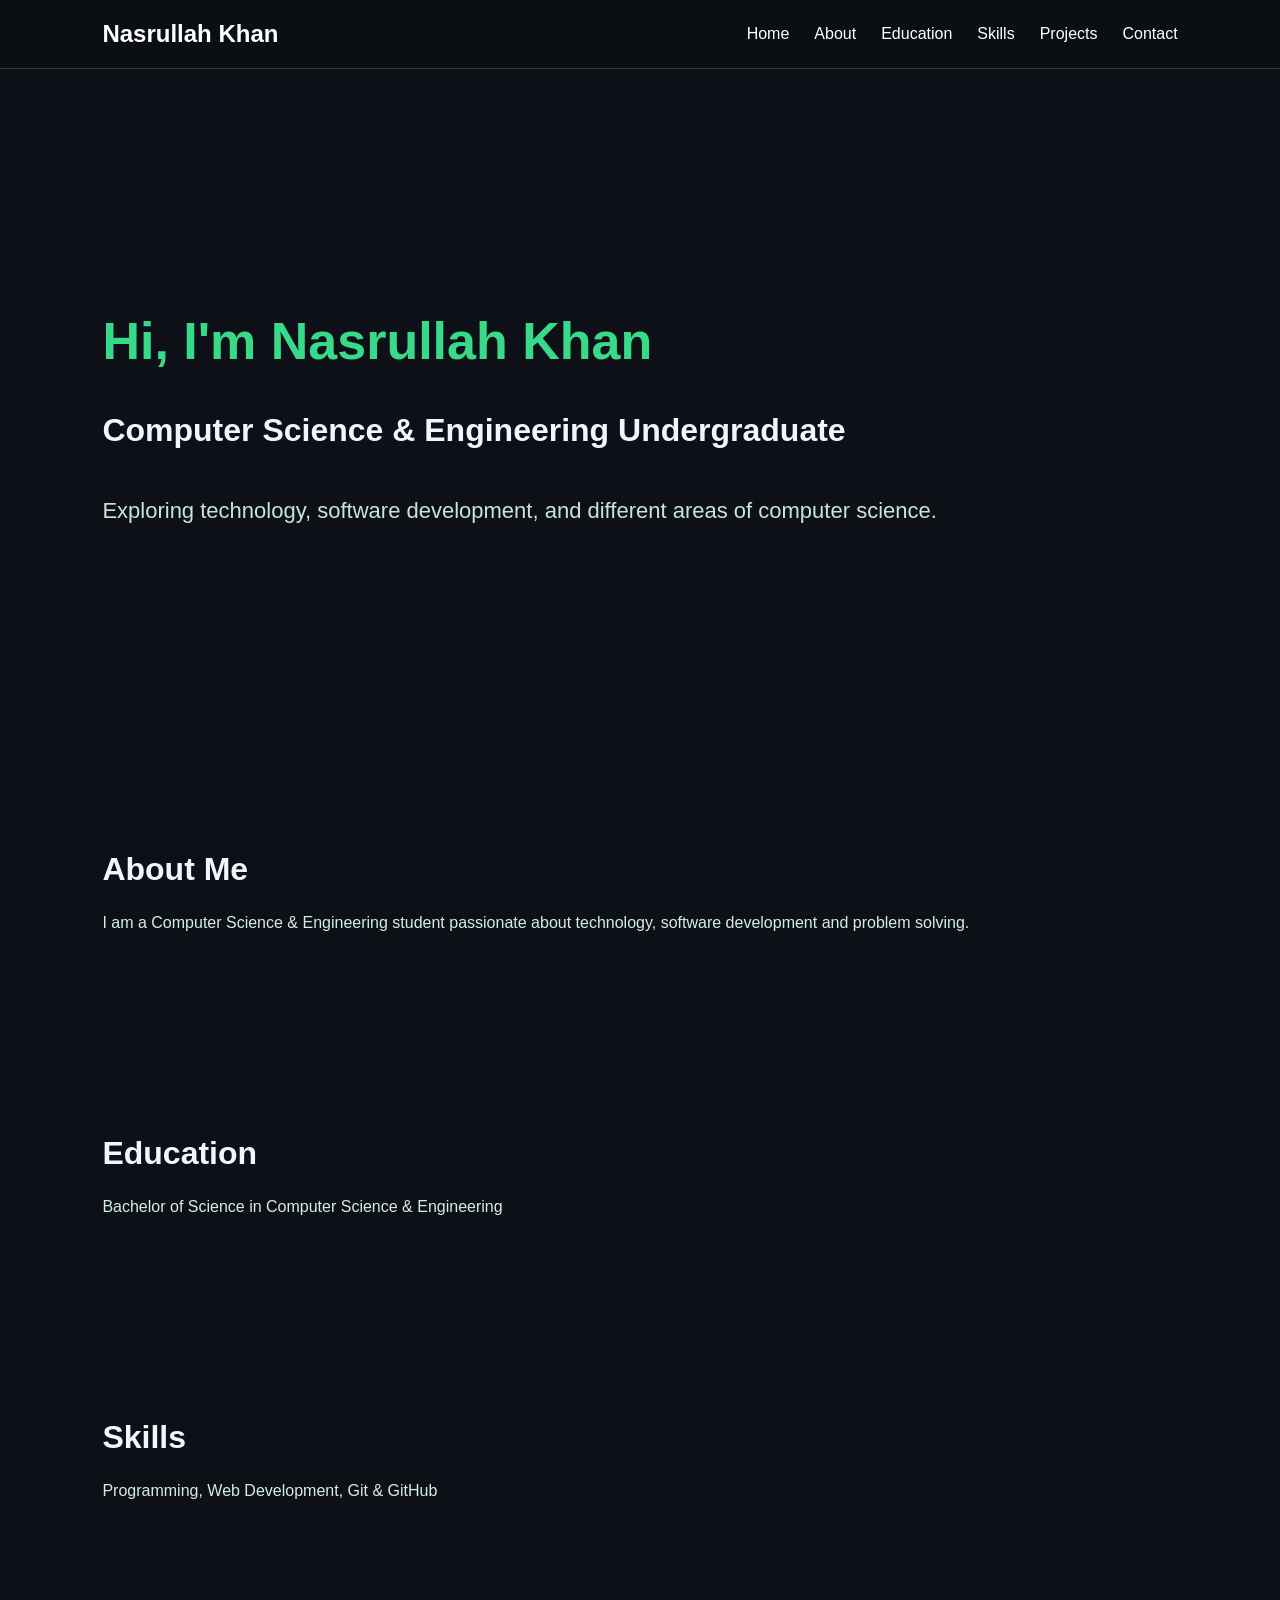
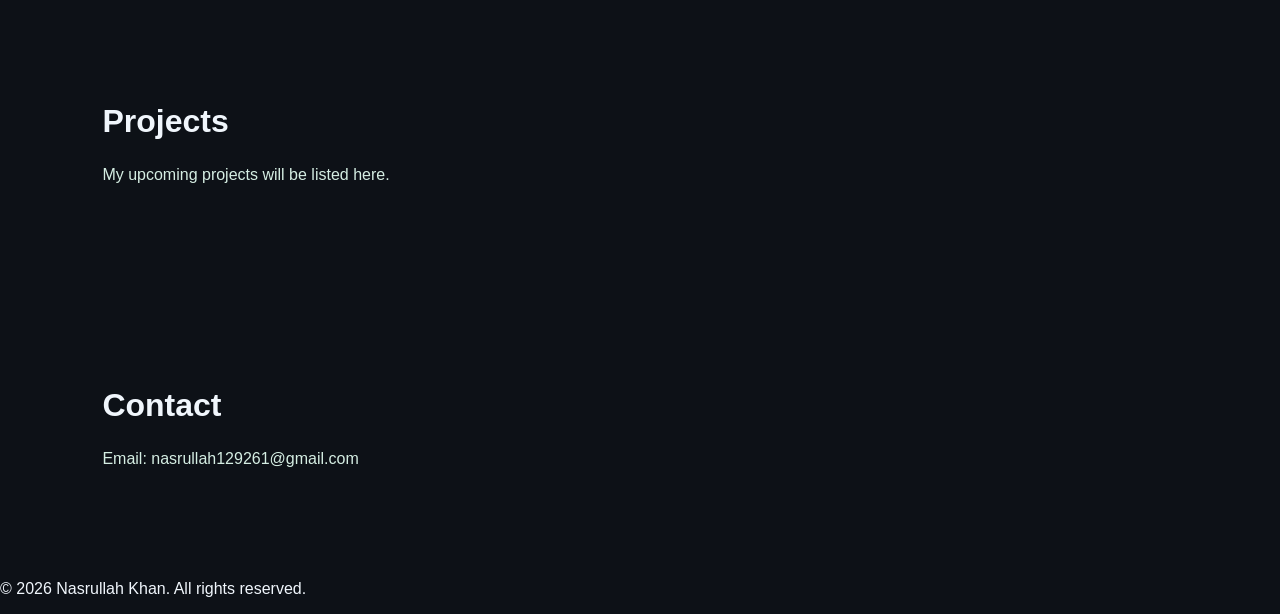
==== index.html @ 55fb1dec "Update hero section content" ====
<!DOCTYPE html>
<html lang="en">

<head>
    <meta charset="UTF-8">
    <meta name="viewport" content="width=device-width, initial-scale=1.0">
    <title>Nasrullah Khan | Portfolio</title>
    <link rel="stylesheet" href="style.css">
</head>
<body>

    <!-- Navigation Bar -->
    <header>
        <nav>
            <h2>Nasrullah Khan</h2>

            <ul>
                <li><a href="#home">Home</a></li>
                <li><a href="#about">About</a></li>
                <li><a href="#education">Education</a></li>
                <li><a href="#skills">Skills</a></li>
                <li><a href="#projects">Projects</a></li>
                <li><a href="#contact">Contact</a></li>
            </ul>
        </nav>
    </header>


   <!-- Home Section -->
<section id="home">

    <h1>Hi, I'm Nasrullah Khan</h1>

    <h2>Computer Science & Engineering Undergraduate</h2>

    <p>
        Exploring technology, software development,
        and different areas of computer science.
    </p>

</section>


    <!-- About Section -->
    <section id="about">

        <h2>About Me</h2>

        <p>
            I am a Computer Science & Engineering student passionate
            about technology, software development and problem solving.
        </p>

    </section>


    <!-- Education Section -->
    <section id="education">

        <h2>Education</h2>

        <p>
            Bachelor of Science in Computer Science & Engineering
        </p>

    </section>


    <!-- Skills Section -->
    <section id="skills">

        <h2>Skills</h2>

        <p>Programming, Web Development, Git & GitHub</p>

    </section>


    <!-- Projects Section -->
    <section id="projects">

        <h2>Projects</h2>

        <p>My upcoming projects will be listed here.</p>

    </section>


    <!-- Contact Section -->
    <section id="contact">

        <h2>Contact</h2>

        <p>Email: nasrullah129261@gmail.com</p>

    </section>


    <!-- Footer -->
    <footer>
        <p>© 2026 Nasrullah Khan. All rights reserved.</p>
    </footer>

</body>

</html>
---- style.css ----
/* General Styling */

* {
    box-sizing: border-box;
}

html {
    scroll-behavior: smooth;
}

body {
    margin: 0;
    font-family: Arial, sans-serif;
    background-color: #0d1117;
    color: #f0f6fc;
}

/* Navigation Bar */

header {
    background-color: #0b0f14;
    color: white;
    padding: 20px 8%;
    border-bottom: 1px solid #1f3d32;
}

nav {
    display: flex;
    justify-content: space-between;
    align-items: center;
}

nav h2 {
    margin: 0;
    font-size: 24px;
}

nav ul {
    display: flex;
    gap: 25px;
    list-style: none;
    margin: 0;
    padding: 0;
}

nav a {
    color: white;
    text-decoration: none;
    font-size: 16px;
}

nav a:hover {
    color: #00adb5;
}


/* Home Section */

#home {
    min-height: 75vh;
    display: flex;
    flex-direction: column;
    justify-content: center;
    padding: 60px 8%;
}

#home h1 {
    font-size: 52px;
    margin-bottom: 15px;
}

#home p {
    font-size: 22px;
    color: #555555;
}


/* Other Sections */

section {
    padding: 80px 8%;
}

section h2 {
    font-size: 32px;
}
#home p {
    font-size: 22px;
    color: #c8e6d8;
}

section p {
    color: #d5eee3;
}
/* Green Accent */

nav a:hover {
    color: #39d98a;
}

#home h1 {
    color: #39d98a;
}
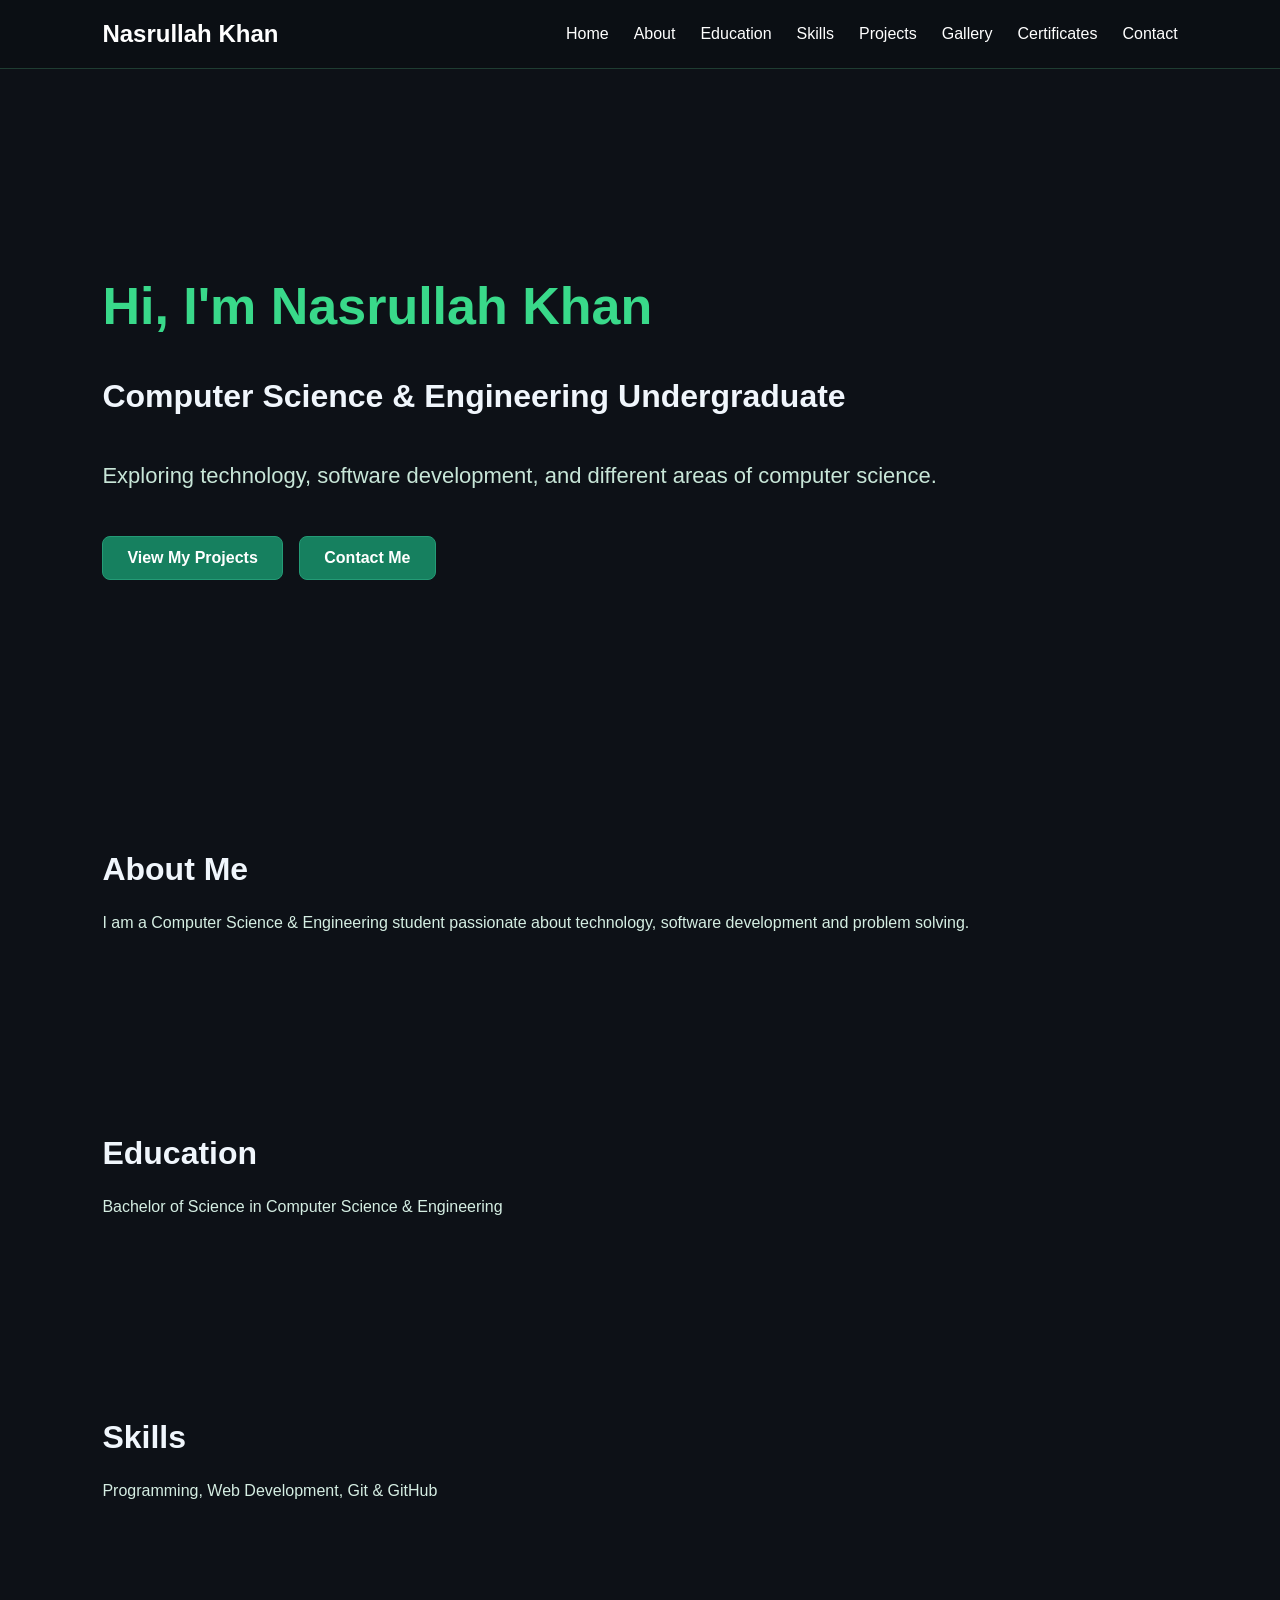
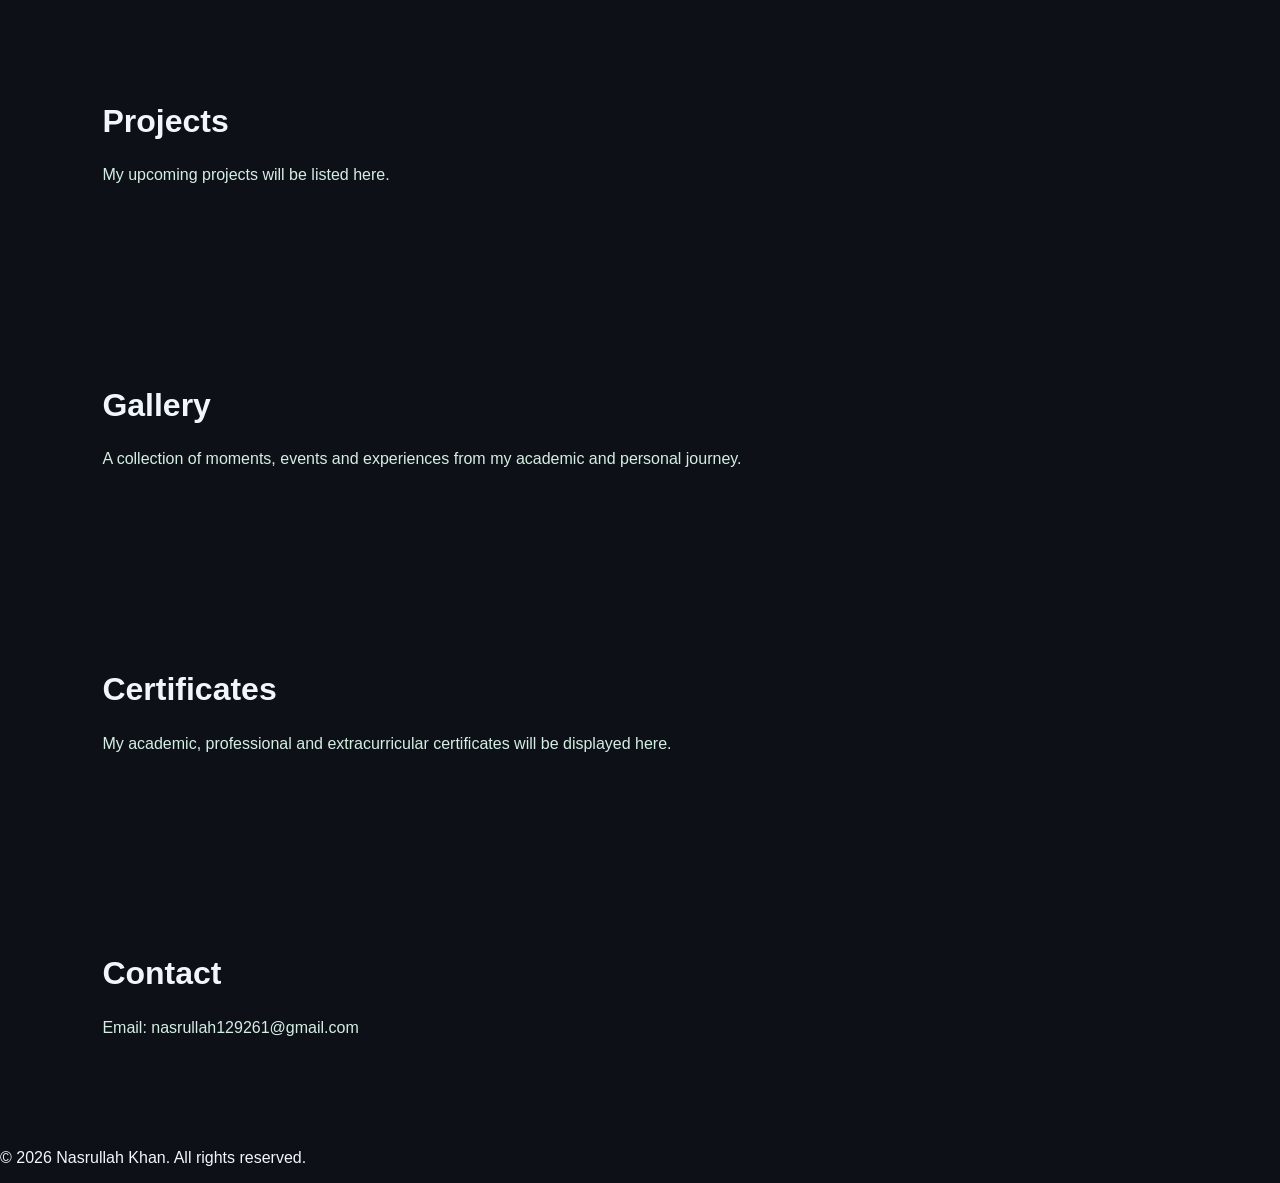
==== commit 93945e6a: "Add gallery and certificates sections" ====
--- a/index.html
+++ b/index.html
@@ -20,6 +20,8 @@
                 <li><a href="#education">Education</a></li>
                 <li><a href="#skills">Skills</a></li>
                 <li><a href="#projects">Projects</a></li>
+                <li><a href="#gallery">Gallery</a></li>
+                <li><a href="#certificates">Certificates</a></li>
                 <li><a href="#contact">Contact</a></li>
             </ul>
         </nav>
@@ -37,6 +39,11 @@
         Exploring technology, software development,
         and different areas of computer science.
     </p>
+
+<div class="hero-buttons">
+    <a href="#projects">View My Projects</a>
+    <a href="#contact">Contact Me</a>
+</div>
 
 </section>
 
@@ -84,7 +91,32 @@
         <p>My upcoming projects will be listed here.</p>
 
     </section>
+    
+    
+    <!-- Gallery Section -->
+    <section id="gallery">
 
+    <h2>Gallery</h2>
+
+    <p>
+        A collection of moments, events and experiences
+        from my academic and personal journey.
+    </p>
+
+    </section>
+
+
+    <!-- Certificates Section -->
+    <section id="certificates">
+
+    <h2>Certificates</h2>
+
+    <p>
+        My academic, professional and extracurricular
+        certificates will be displayed here.
+    </p>
+
+    </section>
 
     <!-- Contact Section -->
     <section id="contact">
--- a/style.css
+++ b/style.css
@@ -100,4 +100,23 @@
 
 #home h1 {
     color: #39d98a;
+}
+.hero-buttons {
+    margin-top: 25px;
+}
+
+.hero-buttons a {
+    display: inline-block;
+    padding: 12px 24px;
+    margin-right: 12px;
+    border-radius: 8px;
+    text-decoration: none;
+    color: #ffffff;
+    background-color: #16805f;
+    font-weight: bold;
+    border: 1px solid #249b76;
+}
+
+.hero-buttons a:hover {
+    background-color: #1b936d;
 }
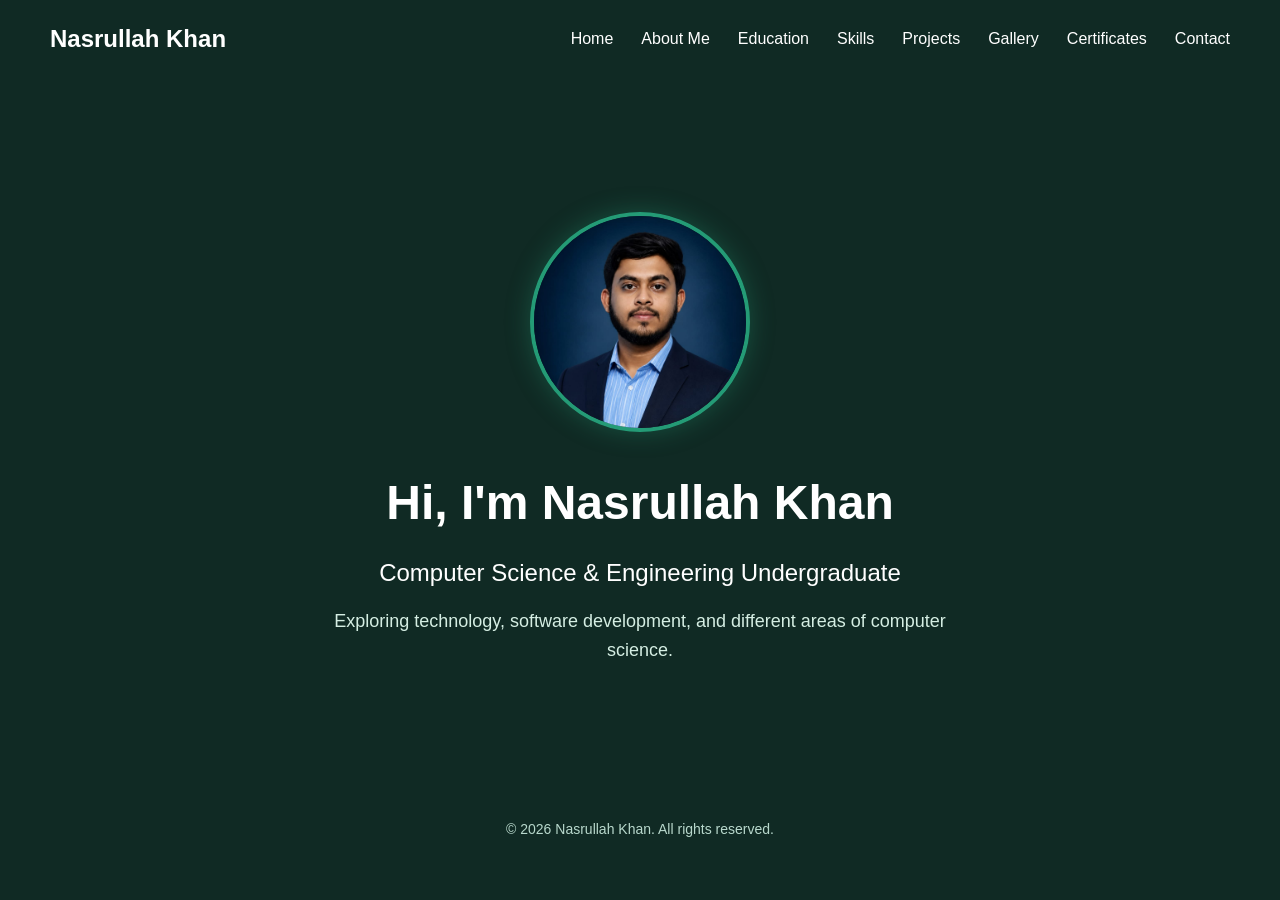
==== commit 8c98baca: "Update home page with profile photo and styling" ====
--- a/index.html
+++ b/index.html
@@ -4,133 +4,66 @@
 <head>
     <meta charset="UTF-8">
     <meta name="viewport" content="width=device-width, initial-scale=1.0">
+
     <title>Nasrullah Khan | Portfolio</title>
+
     <link rel="stylesheet" href="style.css">
 </head>
+
 <body>
 
     <!-- Navigation Bar -->
     <header>
         <nav>
+
             <h2>Nasrullah Khan</h2>
 
             <ul>
-                <li><a href="#home">Home</a></li>
-                <li><a href="#about">About</a></li>
-                <li><a href="#education">Education</a></li>
-                <li><a href="#skills">Skills</a></li>
-                <li><a href="#projects">Projects</a></li>
-                <li><a href="#gallery">Gallery</a></li>
-                <li><a href="#certificates">Certificates</a></li>
-                <li><a href="#contact">Contact</a></li>
+                <li><a href="index.html">Home</a></li>
+                <li><a href="about.html">About Me</a></li>
+                <li><a href="education.html">Education</a></li>
+                <li><a href="skills.html">Skills</a></li>
+                <li><a href="projects.html">Projects</a></li>
+                <li><a href="gallery.html">Gallery</a></li>
+                <li><a href="certificates.html">Certificates</a></li>
+                <li><a href="contact.html">Contact</a></li>
             </ul>
+
         </nav>
     </header>
 
 
-   <!-- Home Section -->
-<section id="home">
+    <!-- Home Section -->
+    <main>
 
-    <h1>Hi, I'm Nasrullah Khan</h1>
+        <section id="home">
 
-    <h2>Computer Science & Engineering Undergraduate</h2>
+            <!-- Profile Photo -->
+            <div class="profile-photo">
+                <img src="images/nasrullah.jpg" alt="Nasrullah Khan">
+            </div>
 
-    <p>
-        Exploring technology, software development,
-        and different areas of computer science.
-    </p>
+            <h1>Hi, I'm Nasrullah Khan</h1>
 
-<div class="hero-buttons">
-    <a href="#projects">View My Projects</a>
-    <a href="#contact">Contact Me</a>
-</div>
+            <h2>Computer Science & Engineering Undergraduate</h2>
 
-</section>
+            <p>
+                Exploring technology, software development,
+                and different areas of computer science.
+            </p>
 
+        </section>
 
-    <!-- About Section -->
-    <section id="about">
-
-        <h2>About Me</h2>
-
-        <p>
-            I am a Computer Science & Engineering student passionate
-            about technology, software development and problem solving.
-        </p>
-
-    </section>
-
-
-    <!-- Education Section -->
-    <section id="education">
-
-        <h2>Education</h2>
-
-        <p>
-            Bachelor of Science in Computer Science & Engineering
-        </p>
-
-    </section>
-
-
-    <!-- Skills Section -->
-    <section id="skills">
-
-        <h2>Skills</h2>
-
-        <p>Programming, Web Development, Git & GitHub</p>
-
-    </section>
-
-
-    <!-- Projects Section -->
-    <section id="projects">
-
-        <h2>Projects</h2>
-
-        <p>My upcoming projects will be listed here.</p>
-
-    </section>
-    
-    
-    <!-- Gallery Section -->
-    <section id="gallery">
-
-    <h2>Gallery</h2>
-
-    <p>
-        A collection of moments, events and experiences
-        from my academic and personal journey.
-    </p>
-
-    </section>
-
-
-    <!-- Certificates Section -->
-    <section id="certificates">
-
-    <h2>Certificates</h2>
-
-    <p>
-        My academic, professional and extracurricular
-        certificates will be displayed here.
-    </p>
-
-    </section>
-
-    <!-- Contact Section -->
-    <section id="contact">
-
-        <h2>Contact</h2>
-
-        <p>Email: nasrullah129261@gmail.com</p>
-
-    </section>
+    </main>
 
 
     <!-- Footer -->
     <footer>
-        <p>© 2026 Nasrullah Khan. All rights reserved.</p>
+
+        <p>
+            © 2026 Nasrullah Khan. All rights reserved.
+        </p>
+
     </footer>
 
 </body>
--- a/style.css
+++ b/style.css
@@ -1,27 +1,27 @@
-/* General Styling */
+/* ================================
+   Global Styles
+================================ */
 
 * {
+    margin: 0;
+    padding: 0;
     box-sizing: border-box;
 }
 
-html {
-    scroll-behavior: smooth;
+body {
+    font-family: Arial, sans-serif;
+    background: #102a24;
+    color: #ffffff;
+    line-height: 1.6;
 }
 
-body {
-    margin: 0;
-    font-family: Arial, sans-serif;
-    background-color: #0d1117;
-    color: #f0f6fc;
-}
 
-/* Navigation Bar */
+/* ================================
+   Navigation Bar
+================================ */
 
 header {
-    background-color: #0b0f14;
-    color: white;
-    padding: 20px 8%;
-    border-bottom: 1px solid #1f3d32;
+    padding: 20px 50px;
 }
 
 nav {
@@ -31,92 +31,101 @@
 }
 
 nav h2 {
-    margin: 0;
     font-size: 24px;
 }
 
 nav ul {
     display: flex;
-    gap: 25px;
+    align-items: center;
+    gap: 28px;
     list-style: none;
-    margin: 0;
-    padding: 0;
 }
 
-nav a {
-    color: white;
+nav ul li a {
     text-decoration: none;
-    font-size: 16px;
+    color: #ffffff;
+    font-weight: 500;
+    transition: 0.3s;
 }
 
-nav a:hover {
-    color: #00adb5;
+nav ul li a:hover {
+    color: #39d98a;
 }
 
 
-/* Home Section */
+/* ================================
+   Home Section
+================================ */
 
 #home {
-    min-height: 75vh;
+    min-height: 80vh;
+
     display: flex;
     flex-direction: column;
     justify-content: center;
-    padding: 60px 8%;
+    align-items: center;
+
+    text-align: center;
+
+    padding: 50px 20px;
 }
 
+
+/* ================================
+   Profile Photo
+================================ */
+
+.profile-photo {
+    margin-bottom: 25px;
+}
+
+.profile-photo img {
+    width: 220px;
+    height: 220px;
+
+    object-fit: cover;
+    object-position: center top;
+
+    border-radius: 50%;
+
+    border: 4px solid #249b76;
+
+    box-shadow: 0 0 25px rgba(36, 155, 118, 0.35);
+}
+
+
+/* ================================
+   Home Text
+================================ */
+
 #home h1 {
-    font-size: 52px;
+    font-size: 48px;
+    margin-bottom: 12px;
+}
+
+#home h2 {
+    font-size: 24px;
+    font-weight: 500;
     margin-bottom: 15px;
 }
 
 #home p {
-    font-size: 22px;
-    color: #555555;
+    max-width: 650px;
+    font-size: 18px;
+    color: #d5eee3;
 }
 
 
-/* Other Sections */
+/* ================================
+   Footer
+================================ */
 
-section {
-    padding: 80px 8%;
+footer {
+    text-align: center;
+    padding: 20px;
 }
 
-section h2 {
-    font-size: 32px;
-}
-#home p {
-    font-size: 22px;
-    color: #c8e6d8;
-}
-
-section p {
-    color: #d5eee3;
-}
-/* Green Accent */
-
-nav a:hover {
-    color: #39d98a;
-}
-
-#home h1 {
-    color: #39d98a;
-}
-.hero-buttons {
-    margin-top: 25px;
-}
-
-.hero-buttons a {
-    display: inline-block;
-    padding: 12px 24px;
-    margin-right: 12px;
-    border-radius: 8px;
-    text-decoration: none;
-    color: #ffffff;
-    background-color: #16805f;
-    font-weight: bold;
-    border: 1px solid #249b76;
-}
-
-.hero-buttons a:hover {
-    background-color: #1b936d;
+footer p {
+    color: #b8d8cc;
+    font-size: 14px;
 }
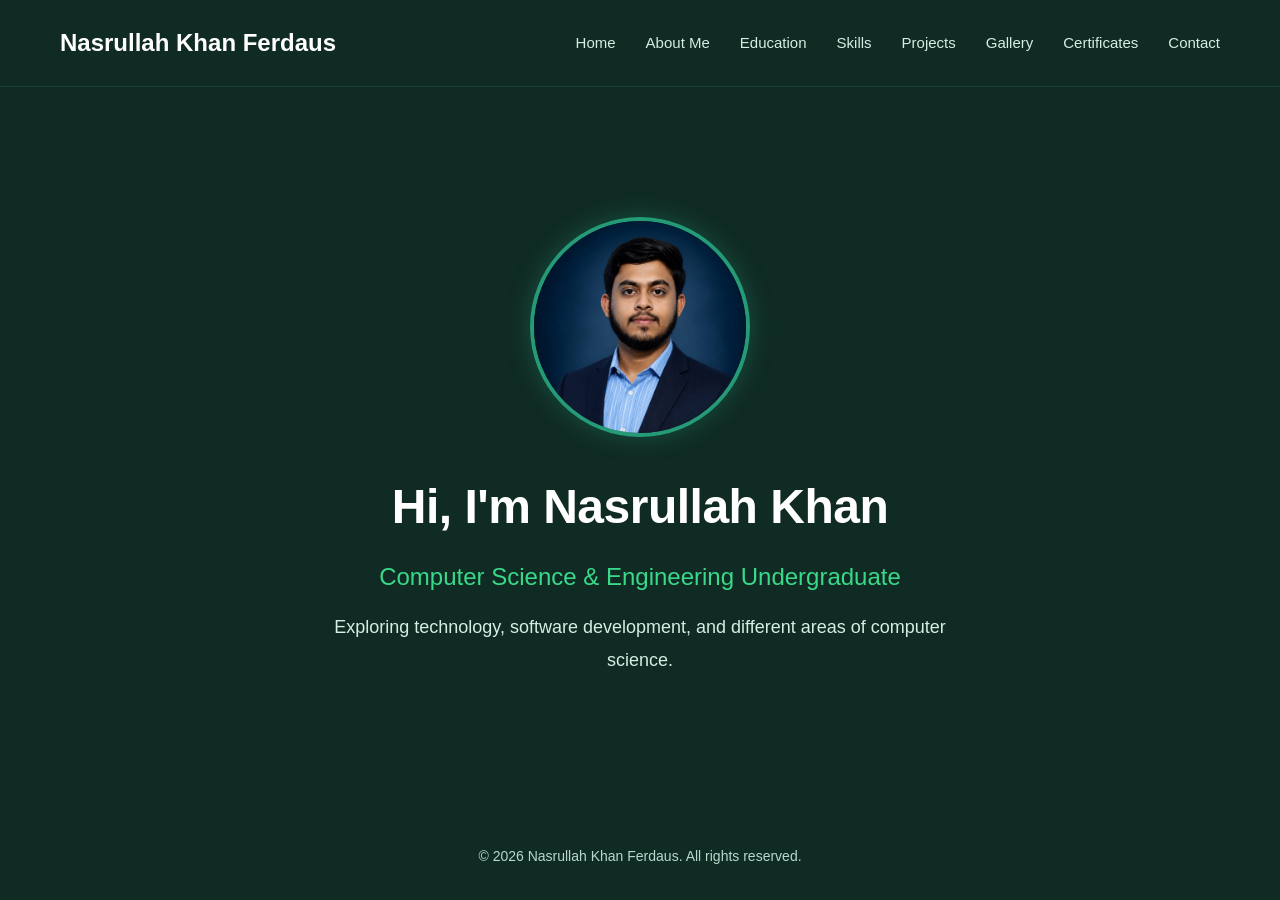
==== commit 22dae363: "Polish home page and add responsive design" ====
--- a/index.html
+++ b/index.html
@@ -16,7 +16,7 @@
     <header>
         <nav>
 
-            <h2>Nasrullah Khan</h2>
+            <h2>Nasrullah Khan Ferdaus</h2>
 
             <ul>
                 <li><a href="index.html">Home</a></li>
@@ -40,7 +40,7 @@
 
             <!-- Profile Photo -->
             <div class="profile-photo">
-                <img src="images/nasrullah.jpg" alt="Nasrullah Khan">
+                <img src="images/nasrullah.jpg" alt="Nasrullah Khan Ferdaus">
             </div>
 
             <h1>Hi, I'm Nasrullah Khan</h1>
@@ -61,7 +61,7 @@
     <footer>
 
         <p>
-            © 2026 Nasrullah Khan. All rights reserved.
+            © 2026 Nasrullah Khan Ferdaus. All rights reserved.
         </p>
 
     </footer>
--- a/style.css
+++ b/style.css
@@ -21,7 +21,8 @@
 ================================ */
 
 header {
-    padding: 20px 50px;
+    padding: 24px 60px;
+    border-bottom: 1px solid rgba(57, 217, 138, 0.12);
 }
 
 nav {
@@ -32,33 +33,52 @@
 
 nav h2 {
     font-size: 24px;
+    font-weight: 700;
+    color: #ffffff;
 }
 
 nav ul {
     display: flex;
     align-items: center;
-    gap: 28px;
+    gap: 30px;
     list-style: none;
 }
 
 nav ul li a {
+    position: relative;
     text-decoration: none;
-    color: #ffffff;
+    color: #d5eee3;
+    font-size: 15px;
     font-weight: 500;
-    transition: 0.3s;
+    transition: color 0.3s ease;
 }
 
 nav ul li a:hover {
     color: #39d98a;
 }
 
+nav ul li a::after {
+    content: "";
+    position: absolute;
+    left: 0;
+    bottom: -7px;
+    width: 0;
+    height: 2px;
+    background: #39d98a;
+    transition: width 0.3s ease;
+}
+
+nav ul li a:hover::after {
+    width: 100%;
+}
+
 
 /* ================================
    Home Section
 ================================ */
 
 #home {
-    min-height: 80vh;
+    min-height: 82vh;
 
     display: flex;
     flex-direction: column;
@@ -67,10 +87,59 @@
 
     text-align: center;
 
-    padding: 50px 20px;
-}
-
-
+    padding: 60px 20px 80px;
+}
+
+
+/* ================================
+   Profile Photo
+================================ */
+
+.profile-photo {
+    margin-bottom: 28px;
+}
+
+.profile-photo img {
+    width: 220px;
+    height: 220px;
+
+    object-fit: cover;
+    object-position: center top;
+
+    border-radius: 50%;
+
+    border: 4px solid #249b76;
+
+    box-shadow: 0 0 30px rgba(36, 155, 118, 0.35);
+}
+
+
+/* ================================
+   Home Text
+================================ */
+
+#home h1 {
+    font-size: 50px;
+    font-weight: 700;
+    margin-bottom: 10px;
+    letter-spacing: -0.5px;
+}
+
+#home h2 {
+    font-size: 23px;
+    font-weight: 500;
+    color: #39d98a;
+    margin-bottom: 18px;
+}
+
+#home p {
+    max-width: 620px;
+
+    font-size: 18px;
+    line-height: 1.8;
+
+    color: #d5eee3;
+}
 /* ================================
    Profile Photo
 ================================ */
@@ -128,4 +197,78 @@
 footer p {
     color: #b8d8cc;
     font-size: 14px;
+}
+
+/* ================================
+   Responsive Design
+================================ */
+
+@media (max-width: 900px) {
+
+    header {
+        padding: 20px 25px;
+    }
+
+    nav {
+        flex-direction: column;
+        gap: 18px;
+    }
+
+    nav ul {
+        flex-wrap: wrap;
+        justify-content: center;
+        gap: 18px;
+    }
+
+    #home h1 {
+        font-size: 40px;
+    }
+
+    #home h2 {
+        font-size: 21px;
+    }
+}
+
+
+@media (max-width: 600px) {
+
+    header {
+        padding: 18px 15px;
+    }
+
+    nav h2 {
+        font-size: 21px;
+        text-align: center;
+    }
+
+    nav ul {
+        gap: 12px 18px;
+    }
+
+    nav ul li a {
+        font-size: 14px;
+    }
+
+    #home {
+        min-height: 75vh;
+        padding: 40px 20px 60px;
+    }
+
+    .profile-photo img {
+        width: 190px;
+        height: 190px;
+    }
+
+    #home h1 {
+        font-size: 34px;
+    }
+
+    #home h2 {
+        font-size: 19px;
+    }
+
+    #home p {
+        font-size: 16px;
+        line-height: 1.7;
+    }
 }
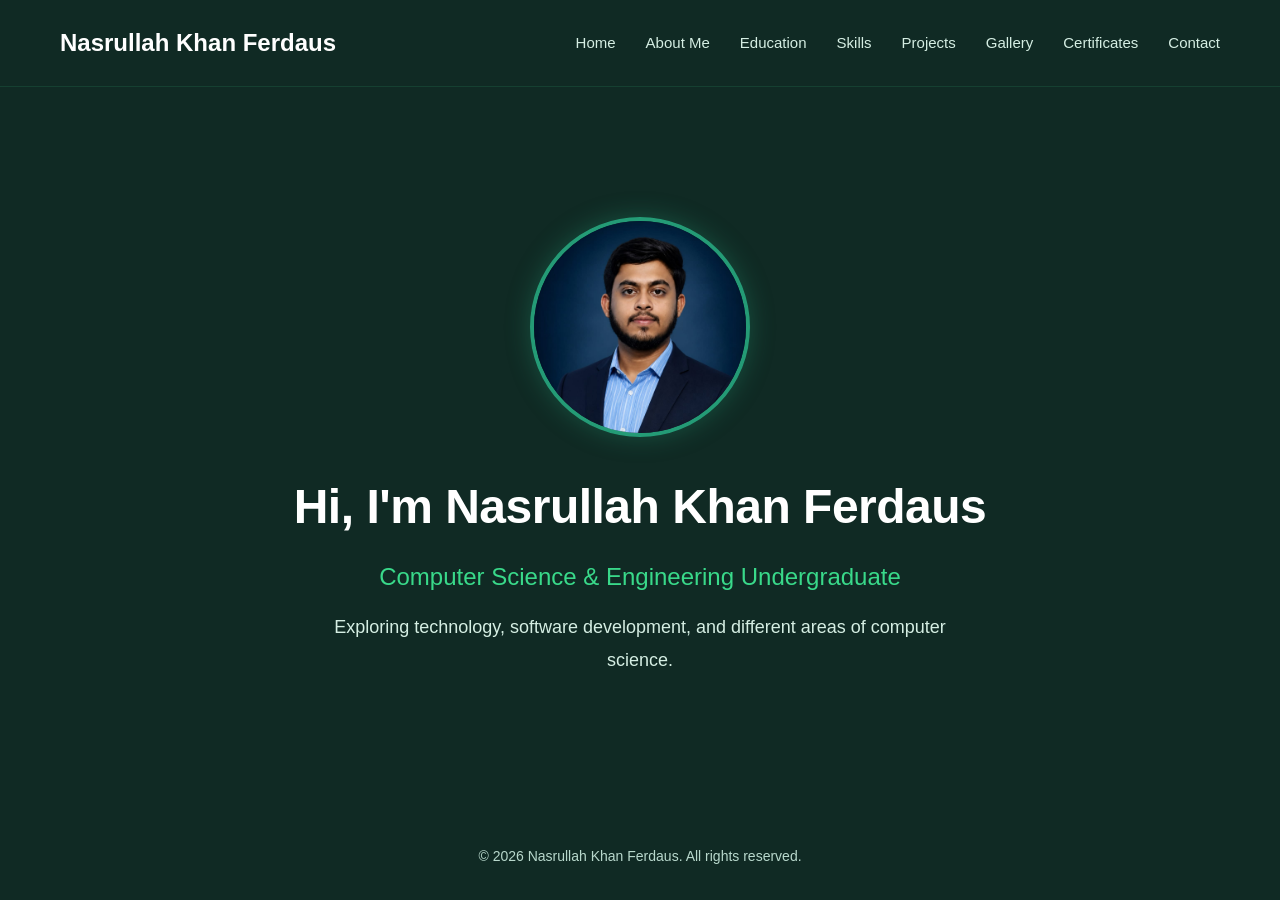
==== commit 959f4514: "Add education page with academic timeline" ====
--- a/index.html
+++ b/index.html
@@ -43,7 +43,7 @@
                 <img src="images/nasrullah.jpg" alt="Nasrullah Khan Ferdaus">
             </div>
 
-            <h1>Hi, I'm Nasrullah Khan</h1>
+            <h1>Hi, I'm Nasrullah Khan Ferdaus</h1>
 
             <h2>Computer Science & Engineering Undergraduate</h2>
 
--- a/style.css
+++ b/style.css
@@ -271,4 +271,278 @@
         font-size: 16px;
         line-height: 1.7;
     }
+}
+
+/* ================================
+   About Page
+================================ */
+
+.about-page {
+    max-width: 850px;
+    min-height: 70vh;
+
+    margin: 0 auto;
+    padding: 80px 30px;
+
+    display: flex;
+    flex-direction: column;
+    justify-content: center;
+}
+
+.about-page h1 {
+    font-size: 46px;
+    margin-bottom: 30px;
+    color: #39d98a;
+}
+
+.about-page p {
+    font-size: 18px;
+    line-height: 1.9;
+    color: #d5eee3;
+    margin-bottom: 22px;
+}
+
+/* ================================
+   About Page Blocks
+================================ */
+
+.about-block {
+    margin-top: 35px;
+    padding: 25px;
+    border-left: 3px solid #39d98a;
+    background: rgba(57, 217, 138, 0.05);
+}
+
+.about-block h2 {
+    font-size: 25px;
+    color: #39d98a;
+    margin-bottom: 15px;
+}
+
+.about-block ul {
+    padding-left: 20px;
+}
+
+.about-block li {
+    color: #d5eee3;
+    margin-bottom: 10px;
+    font-size: 17px;
+}
+/* ================================
+   Education Page
+================================ */
+
+.education-page {
+    max-width: 1000px;
+    margin: 0 auto;
+    padding: 80px 30px;
+}
+
+
+/* Education Heading */
+
+.education-heading {
+    text-align: center;
+    margin-bottom: 70px;
+}
+
+.education-heading h1 {
+    font-size: 46px;
+    color: #39d98a;
+    margin-bottom: 10px;
+}
+
+.education-heading p {
+    font-size: 18px;
+    color: #b8d8cc;
+}
+
+
+/* Education Timeline */
+
+.education-timeline {
+    position: relative;
+    max-width: 850px;
+    margin: 0 auto;
+    padding-left: 45px;
+}
+
+
+/* Timeline Line */
+
+.education-timeline::before {
+    content: "";
+
+    position: absolute;
+
+    left: 10px;
+    top: 0;
+    bottom: 0;
+
+    width: 2px;
+
+    background: rgba(57, 217, 138, 0.35);
+}
+
+
+/* Education Item */
+
+.education-item {
+    position: relative;
+    margin-bottom: 40px;
+}
+
+
+/* Timeline Dot */
+
+.education-dot {
+    position: absolute;
+
+    left: -42px;
+    top: 28px;
+
+    width: 16px;
+    height: 16px;
+
+    border-radius: 50%;
+
+    background: #39d98a;
+
+    border: 3px solid #102a24;
+
+    box-shadow: 0 0 0 2px #39d98a;
+}
+
+
+/* Education Card */
+
+.education-card {
+    padding: 28px 30px;
+
+    background: rgba(255, 255, 255, 0.04);
+
+    border: 1px solid rgba(57, 217, 138, 0.15);
+
+    border-radius: 12px;
+
+    transition: transform 0.3s ease,
+                border-color 0.3s ease,
+                box-shadow 0.3s ease;
+}
+
+
+/* Card Hover */
+
+.education-card:hover {
+    transform: translateY(-4px);
+
+    border-color: rgba(57, 217, 138, 0.45);
+
+    box-shadow: 0 10px 30px rgba(0, 0, 0, 0.18);
+}
+
+
+/* Education Year */
+
+.education-year {
+    display: inline-block;
+
+    margin-bottom: 12px;
+
+    font-size: 14px;
+    font-weight: 600;
+
+    color: #39d98a;
+}
+
+
+/* Education Title */
+
+.education-card h2 {
+    font-size: 23px;
+
+    line-height: 1.4;
+
+    margin-bottom: 12px;
+
+    color: #ffffff;
+}
+
+
+/* Institution Link */
+
+.institution-link {
+    display: inline-block;
+
+    text-decoration: none;
+
+    font-size: 17px;
+    font-weight: 600;
+
+    color: #d5eee3;
+
+    transition: color 0.3s ease;
+}
+
+
+.institution-link:hover {
+    color: #39d98a;
+}
+
+
+/* Education Description */
+
+.education-card p {
+    margin-top: 8px;
+
+    font-size: 15px;
+
+    color: #a9cfc0;
+}
+
+
+/* ================================
+   Education Responsive Design
+================================ */
+
+@media (max-width: 600px) {
+
+    .education-page {
+        padding: 60px 20px;
+    }
+
+    .education-heading h1 {
+        font-size: 34px;
+    }
+
+    .education-heading p {
+        font-size: 16px;
+    }
+
+    .education-timeline {
+        padding-left: 32px;
+    }
+
+    .education-timeline::before {
+        left: 7px;
+    }
+
+    .education-dot {
+        left: -31px;
+
+        width: 14px;
+        height: 14px;
+    }
+
+    .education-card {
+        padding: 22px 20px;
+    }
+
+    .education-card h2 {
+        font-size: 20px;
+    }
+
+    .institution-link {
+        font-size: 16px;
+    }
 }
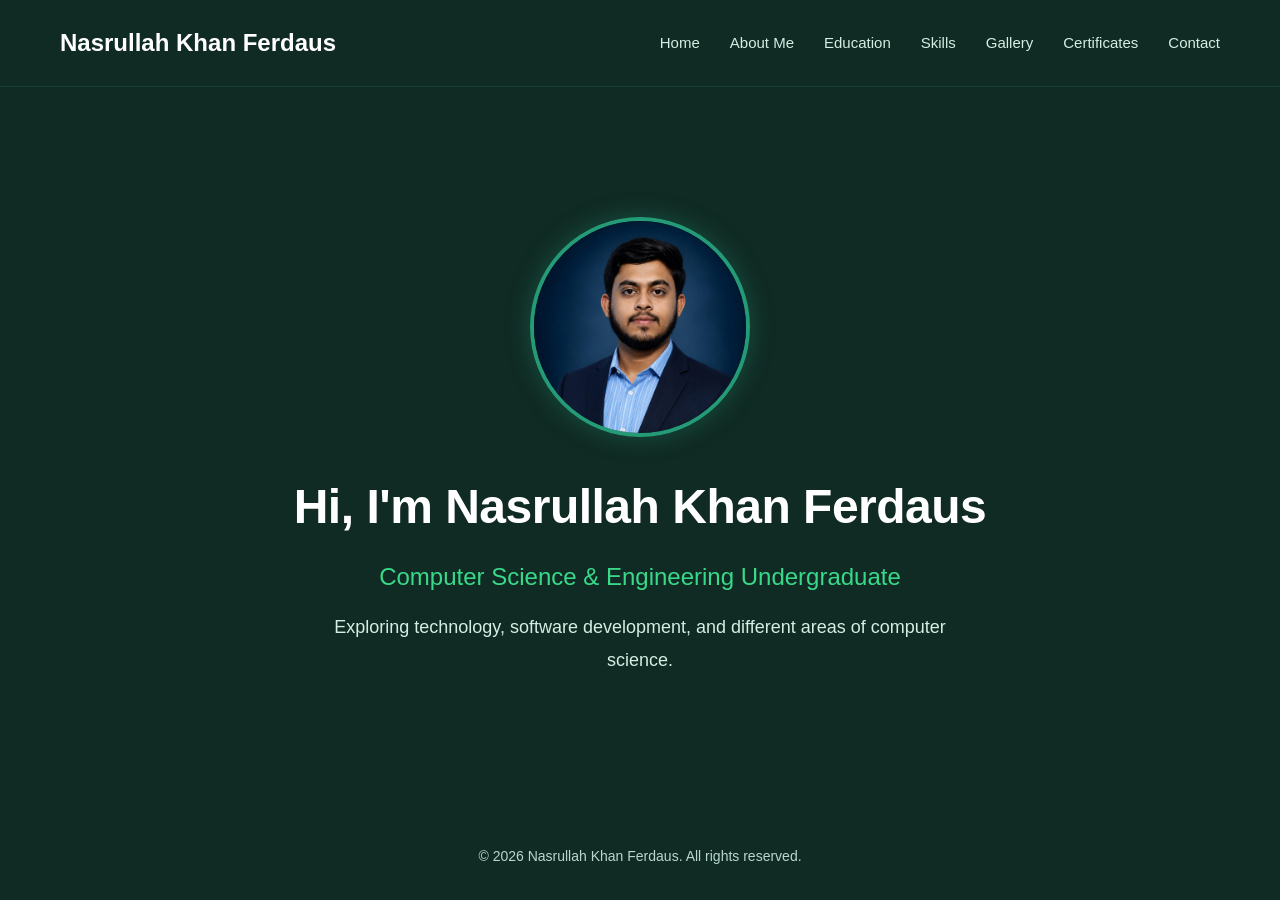
==== commit ca3ab062: "remove project key" ====
--- a/index.html
+++ b/index.html
@@ -23,7 +23,7 @@
                 <li><a href="about.html">About Me</a></li>
                 <li><a href="education.html">Education</a></li>
                 <li><a href="skills.html">Skills</a></li>
-                <li><a href="projects.html">Projects</a></li>
+                
                 <li><a href="gallery.html">Gallery</a></li>
                 <li><a href="certificates.html">Certificates</a></li>
                 <li><a href="contact.html">Contact</a></li>
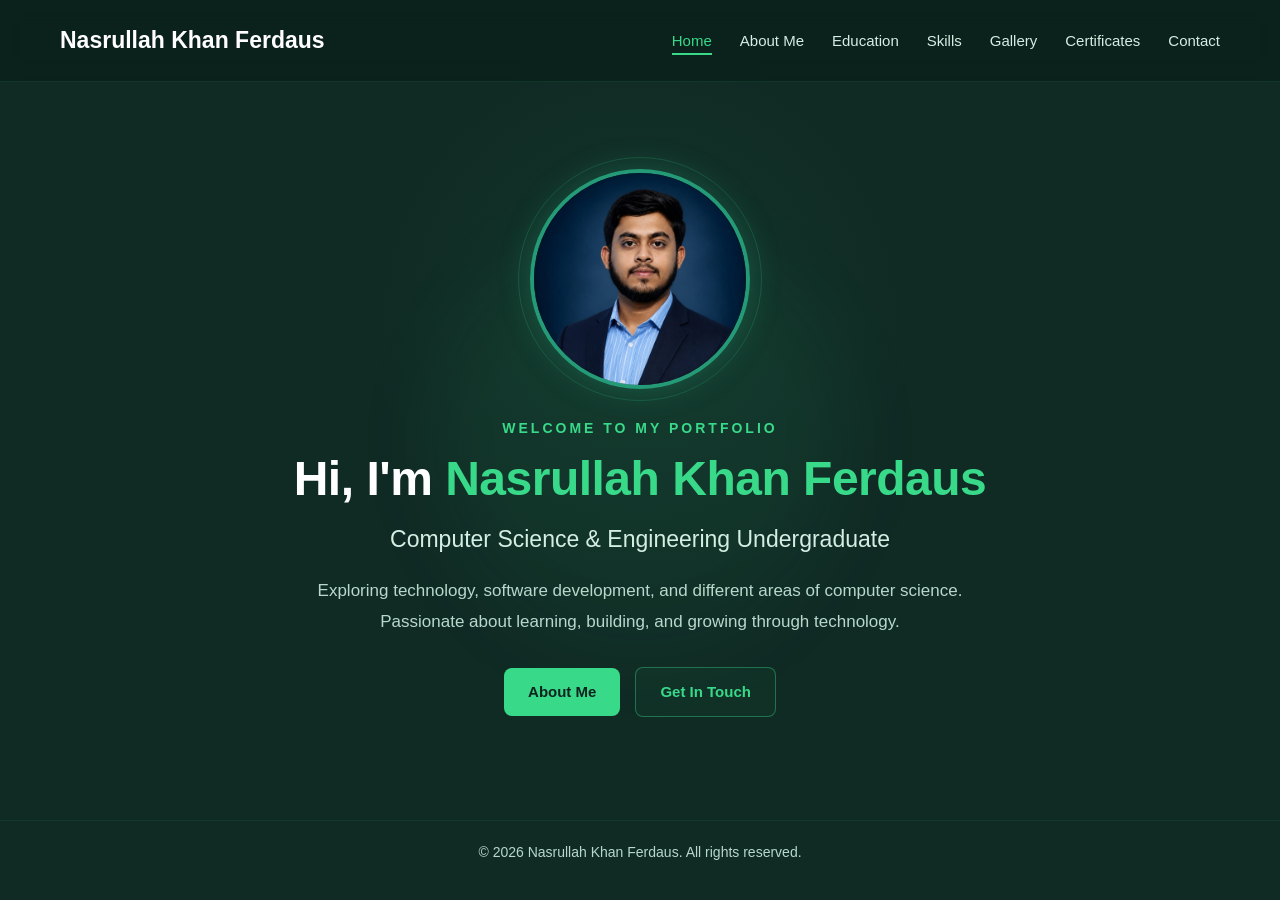
==== commit 76ed915f: "Polish home page design" ====
--- a/index.html
+++ b/index.html
@@ -5,7 +5,7 @@
     <meta charset="UTF-8">
     <meta name="viewport" content="width=device-width, initial-scale=1.0">
 
-    <title>Nasrullah Khan | Portfolio</title>
+    <title>Nasrullah Khan Ferdaus | Portfolio</title>
 
     <link rel="stylesheet" href="style.css">
 </head>
@@ -14,22 +14,45 @@
 
     <!-- Navigation Bar -->
     <header>
+
         <nav>
 
             <h2>Nasrullah Khan Ferdaus</h2>
 
             <ul>
-                <li><a href="index.html">Home</a></li>
-                <li><a href="about.html">About Me</a></li>
-                <li><a href="education.html">Education</a></li>
-                <li><a href="skills.html">Skills</a></li>
-                
-                <li><a href="gallery.html">Gallery</a></li>
-                <li><a href="certificates.html">Certificates</a></li>
-                <li><a href="contact.html">Contact</a></li>
+
+                <li>
+                    <a href="index.html" class="active">Home</a>
+                </li>
+
+                <li>
+                    <a href="about.html">About Me</a>
+                </li>
+
+                <li>
+                    <a href="education.html">Education</a>
+                </li>
+
+                <li>
+                    <a href="skills.html">Skills</a>
+                </li>
+
+                <li>
+                    <a href="gallery.html">Gallery</a>
+                </li>
+
+                <li>
+                    <a href="certificates.html">Certificates</a>
+                </li>
+
+                <li>
+                    <a href="contact.html">Contact</a>
+                </li>
+
             </ul>
 
         </nav>
+
     </header>
 
 
@@ -40,17 +63,60 @@
 
             <!-- Profile Photo -->
             <div class="profile-photo">
-                <img src="images/nasrullah.jpg" alt="Nasrullah Khan Ferdaus">
+
+                <img
+                    src="images/nasrullah.jpg"
+                    alt="Nasrullah Khan Ferdaus"
+                >
+
             </div>
 
-            <h1>Hi, I'm Nasrullah Khan Ferdaus</h1>
 
-            <h2>Computer Science & Engineering Undergraduate</h2>
+            <!-- Introduction -->
 
-            <p>
-                Exploring technology, software development,
-                and different areas of computer science.
-            </p>
+            <div class="home-content">
+
+                <p class="welcome-text">
+                    Welcome to my portfolio
+                </p>
+
+                <h1>
+                    Hi, I'm <span>Nasrullah Khan Ferdaus</span>
+                </h1>
+
+                <h2>
+                    Computer Science & Engineering Undergraduate
+                </h2>
+
+                <p class="home-description">
+                    Exploring technology, software development,
+                    and different areas of computer science.
+                    Passionate about learning, building,
+                    and growing through technology.
+                </p>
+
+
+                <!-- Home Buttons -->
+
+                <div class="home-buttons">
+
+                    <a
+                        href="about.html"
+                        class="home-btn primary-btn"
+                    >
+                        About Me
+                    </a>
+
+                    <a
+                        href="contact.html"
+                        class="home-btn secondary-btn"
+                    >
+                        Get In Touch
+                    </a>
+
+                </div>
+
+            </div>
 
         </section>
 
@@ -58,10 +124,12 @@
 
 
     <!-- Footer -->
+
     <footer>
 
         <p>
-            © 2026 Nasrullah Khan Ferdaus. All rights reserved.
+            © 2026 Nasrullah Khan Ferdaus.
+            All rights reserved.
         </p>
 
     </footer>
--- a/style.css
+++ b/style.css
@@ -1,6 +1,6 @@
-/* ================================
+/* =================================
    Global Styles
-================================ */
+================================= */
 
 * {
     margin: 0;
@@ -8,541 +8,722 @@
     box-sizing: border-box;
 }
 
+
+html {
+    scroll-behavior: smooth;
+}
+
+
 body {
-    font-family: Arial, sans-serif;
-    background: #102a24;
+
+    font-family:
+        Arial,
+        Helvetica,
+        sans-serif;
+
+    background:
+        radial-gradient(
+            circle at 50% 35%,
+            rgba(57, 217, 138, 0.07),
+            transparent 32%
+        ),
+        #102a24;
+
     color: #ffffff;
+
     line-height: 1.6;
-}
-
-
-/* ================================
+
+    min-height: 100vh;
+}
+
+
+/* =================================
    Navigation Bar
-================================ */
+================================= */
 
 header {
-    padding: 24px 60px;
-    border-bottom: 1px solid rgba(57, 217, 138, 0.12);
-}
+
+    padding: 22px 60px;
+
+    background:
+        rgba(8, 27, 23, 0.55);
+
+    border-bottom:
+        1px solid rgba(57, 217, 138, 0.12);
+
+    backdrop-filter: blur(10px);
+
+    position: relative;
+
+    z-index: 100;
+}
+
 
 nav {
+
+    max-width: 1250px;
+
+    margin: auto;
+
     display: flex;
+
     justify-content: space-between;
+
     align-items: center;
-}
+
+    gap: 30px;
+}
+
 
 nav h2 {
-    font-size: 24px;
+
+    font-size: 23px;
+
     font-weight: 700;
+
     color: #ffffff;
-}
+
+    white-space: nowrap;
+}
+
 
 nav ul {
+
     display: flex;
+
     align-items: center;
-    gap: 30px;
+
+    gap: 28px;
+
     list-style: none;
 }
 
+
 nav ul li a {
+
     position: relative;
+
     text-decoration: none;
+
     color: #d5eee3;
+
     font-size: 15px;
+
     font-weight: 500;
-    transition: color 0.3s ease;
-}
-
-nav ul li a:hover {
+
+    padding-bottom: 6px;
+
+    transition:
+        color 0.3s ease;
+}
+
+
+nav ul li a:hover,
+nav ul li a.active {
+
     color: #39d98a;
 }
 
+
 nav ul li a::after {
+
     content: "";
+
     position: absolute;
+
     left: 0;
-    bottom: -7px;
+
+    bottom: 0;
+
     width: 0;
+
     height: 2px;
+
     background: #39d98a;
-    transition: width 0.3s ease;
-}
-
-nav ul li a:hover::after {
+
+    transition:
+        width 0.3s ease;
+}
+
+
+nav ul li a:hover::after,
+nav ul li a.active::after {
+
     width: 100%;
 }
 
 
-/* ================================
+/* =================================
    Home Section
-================================ */
+================================= */
 
 #home {
+
     min-height: 82vh;
 
     display: flex;
+
     flex-direction: column;
+
     justify-content: center;
+
     align-items: center;
 
     text-align: center;
 
-    padding: 60px 20px 80px;
-}
-
-
-/* ================================
+    padding: 65px 20px 80px;
+
+    position: relative;
+
+    overflow: hidden;
+}
+
+
+/* Background Glow */
+
+#home::before {
+
+    content: "";
+
+    position: absolute;
+
+    width: 420px;
+
+    height: 420px;
+
+    border-radius: 50%;
+
+    background:
+        rgba(57, 217, 138, 0.045);
+
+    filter: blur(40px);
+
+    z-index: 0;
+}
+
+
+#home > * {
+
+    position: relative;
+
+    z-index: 1;
+}
+
+
+/* =================================
    Profile Photo
-================================ */
+================================= */
 
 .profile-photo {
+
     margin-bottom: 28px;
-}
+
+    position: relative;
+}
+
+
+.profile-photo::before {
+
+    content: "";
+
+    position: absolute;
+
+    inset: -12px;
+
+    border-radius: 50%;
+
+    border:
+        1px solid rgba(57, 217, 138, 0.18);
+
+    animation:
+        pulseGlow 3s ease-in-out infinite;
+}
+
 
 .profile-photo img {
+
     width: 220px;
+
     height: 220px;
 
     object-fit: cover;
+
     object-position: center top;
 
     border-radius: 50%;
 
-    border: 4px solid #249b76;
-
-    box-shadow: 0 0 30px rgba(36, 155, 118, 0.35);
-}
-
-
-/* ================================
-   Home Text
-================================ */
+    border:
+        4px solid #249b76;
+
+    box-shadow:
+        0 0 30px rgba(36, 155, 118, 0.35);
+
+    display: block;
+}
+
+
+/* =================================
+   Home Content
+================================= */
+
+.home-content {
+
+    max-width: 800px;
+}
+
+
+.welcome-text {
+
+    color: #39d98a;
+
+    font-size: 14px;
+
+    text-transform: uppercase;
+
+    letter-spacing: 3px;
+
+    font-weight: 600;
+
+    margin-bottom: 10px;
+}
+
 
 #home h1 {
-    font-size: 50px;
+
+    font-size: 48px;
+
     font-weight: 700;
+
+    line-height: 1.2;
+
+    margin-bottom: 14px;
+
+    letter-spacing: -0.5px;
+}
+
+
+#home h1 span {
+
+    color: #39d98a;
+}
+
+
+#home h2 {
+
+    font-size: 23px;
+
+    font-weight: 500;
+
+    color: #d5eee3;
+
+    margin-bottom: 18px;
+}
+
+
+.home-description {
+
+    max-width: 650px;
+
+    margin: auto;
+
+    font-size: 17px;
+
+    line-height: 1.8;
+
+    color: #b8d8cc;
+}
+
+
+/* =================================
+   Home Buttons
+================================= */
+
+.home-buttons {
+
+    display: flex;
+
+    justify-content: center;
+
+    align-items: center;
+
+    gap: 15px;
+
+    margin-top: 30px;
+}
+
+
+.home-btn {
+
+    display: inline-block;
+
+    padding: 12px 24px;
+
+    border-radius: 8px;
+
+    text-decoration: none;
+
+    font-size: 15px;
+
+    font-weight: 600;
+
+    transition:
+        transform 0.3s ease,
+        box-shadow 0.3s ease,
+        background 0.3s ease,
+        color 0.3s ease;
+}
+
+
+.primary-btn {
+
+    background: #39d98a;
+
+    color: #0d241e;
+}
+
+
+.primary-btn:hover {
+
+    transform: translateY(-3px);
+
+    box-shadow:
+        0 8px 20px rgba(57, 217, 138, 0.2);
+}
+
+
+.secondary-btn {
+
+    border:
+        1px solid rgba(57, 217, 138, 0.4);
+
+    color: #39d98a;
+
+    background:
+        rgba(57, 217, 138, 0.04);
+}
+
+
+.secondary-btn:hover {
+
+    background: #39d98a;
+
+    color: #0d241e;
+
+    transform: translateY(-3px);
+}
+
+
+/* =================================
+   Footer
+================================= */
+
+footer {
+
+    text-align: center;
+
+    padding: 20px;
+
+    border-top:
+        1px solid rgba(57, 217, 138, 0.08);
+}
+
+
+footer p {
+
+    color: #b8d8cc;
+
+    font-size: 14px;
+}
+
+
+/* =================================
+   Animation
+================================= */
+
+@keyframes pulseGlow {
+
+    0%,
+    100% {
+
+        transform: scale(1);
+
+        opacity: 0.5;
+    }
+
+    50% {
+
+        transform: scale(1.05);
+
+        opacity: 1;
+    }
+}
+
+
+/* =================================
+   About Page
+================================= */
+
+.about-page {
+
+    max-width: 850px;
+
+    min-height: 70vh;
+
+    margin: 0 auto;
+
+    padding: 80px 30px;
+
+    display: flex;
+
+    flex-direction: column;
+
+    justify-content: center;
+}
+
+
+.about-page h1 {
+
+    font-size: 46px;
+
+    margin-bottom: 30px;
+
+    color: #39d98a;
+}
+
+
+.about-page p {
+
+    font-size: 18px;
+
+    line-height: 1.9;
+
+    color: #d5eee3;
+
+    margin-bottom: 22px;
+}
+
+
+/* =================================
+   About Page Blocks
+================================= */
+
+.about-block {
+
+    margin-top: 35px;
+
+    padding: 25px;
+
+    border-left:
+        3px solid #39d98a;
+
+    background:
+        rgba(57, 217, 138, 0.05);
+}
+
+
+.about-block h2 {
+
+    font-size: 25px;
+
+    color: #39d98a;
+
+    margin-bottom: 15px;
+}
+
+
+.about-block ul {
+
+    padding-left: 20px;
+}
+
+
+.about-block li {
+
+    color: #d5eee3;
+
     margin-bottom: 10px;
-    letter-spacing: -0.5px;
-}
-
-#home h2 {
-    font-size: 23px;
-    font-weight: 500;
-    color: #39d98a;
-    margin-bottom: 18px;
-}
-
-#home p {
-    max-width: 620px;
-
-    font-size: 18px;
-    line-height: 1.8;
-
-    color: #d5eee3;
-}
-/* ================================
-   Profile Photo
-================================ */
-
-.profile-photo {
-    margin-bottom: 25px;
-}
-
-.profile-photo img {
-    width: 220px;
-    height: 220px;
-
-    object-fit: cover;
-    object-position: center top;
-
-    border-radius: 50%;
-
-    border: 4px solid #249b76;
-
-    box-shadow: 0 0 25px rgba(36, 155, 118, 0.35);
-}
-
-
-/* ================================
-   Home Text
-================================ */
-
-#home h1 {
-    font-size: 48px;
-    margin-bottom: 12px;
-}
-
-#home h2 {
-    font-size: 24px;
-    font-weight: 500;
-    margin-bottom: 15px;
-}
-
-#home p {
-    max-width: 650px;
-    font-size: 18px;
-    color: #d5eee3;
-}
-
-
-/* ================================
-   Footer
-================================ */
-
-footer {
-    text-align: center;
-    padding: 20px;
-}
-
-footer p {
-    color: #b8d8cc;
-    font-size: 14px;
-}
-
-/* ================================
+
+    font-size: 17px;
+}
+
+
+/* =================================
    Responsive Design
-================================ */
-
-@media (max-width: 900px) {
+================================= */
+
+@media (max-width: 1000px) {
 
     header {
-        padding: 20px 25px;
-    }
+
+        padding: 20px 30px;
+    }
+
 
     nav {
+
         flex-direction: column;
+
         gap: 18px;
     }
 
+
     nav ul {
+
         flex-wrap: wrap;
+
         justify-content: center;
-        gap: 18px;
-    }
+
+        gap: 16px 20px;
+    }
+
 
     #home h1 {
-        font-size: 40px;
-    }
+
+        font-size: 42px;
+    }
+
 
     #home h2 {
+
         font-size: 21px;
     }
 }
 
 
+/* =================================
+   Mobile
+================================= */
+
 @media (max-width: 600px) {
 
     header {
+
         padding: 18px 15px;
     }
 
+
     nav h2 {
-        font-size: 21px;
+
+        font-size: 20px;
+
         text-align: center;
     }
 
+
     nav ul {
-        gap: 12px 18px;
-    }
+
+        gap: 11px 16px;
+
+        justify-content: center;
+    }
+
 
     nav ul li a {
-        font-size: 14px;
-    }
+
+        font-size: 13px;
+    }
+
 
     #home {
-        min-height: 75vh;
-        padding: 40px 20px 60px;
-    }
+
+        min-height: 76vh;
+
+        padding: 45px 20px 65px;
+    }
+
+
+    .profile-photo {
+
+        margin-bottom: 24px;
+    }
+
 
     .profile-photo img {
+
+        width: 185px;
+
+        height: 185px;
+    }
+
+
+    #home h1 {
+
+        font-size: 32px;
+
+        line-height: 1.25;
+    }
+
+
+    #home h2 {
+
+        font-size: 18px;
+
+        line-height: 1.5;
+    }
+
+
+    .welcome-text {
+
+        font-size: 12px;
+
+        letter-spacing: 2px;
+    }
+
+
+    .home-description {
+
+        font-size: 15px;
+
+        line-height: 1.7;
+    }
+
+
+    .home-buttons {
+
+        flex-direction: column;
+
+        width: 100%;
+
+        gap: 12px;
+    }
+
+
+    .home-btn {
+
         width: 190px;
-        height: 190px;
-    }
-
-    #home h1 {
-        font-size: 34px;
-    }
-
-    #home h2 {
-        font-size: 19px;
-    }
-
-    #home p {
+
+        text-align: center;
+    }
+
+
+    .about-page {
+
+        padding: 60px 20px;
+    }
+
+
+    .about-page h1 {
+
+        font-size: 36px;
+    }
+
+
+    .about-page p {
+
         font-size: 16px;
-        line-height: 1.7;
-    }
-}
-
-/* ================================
-   About Page
-================================ */
-
-.about-page {
-    max-width: 850px;
-    min-height: 70vh;
-
-    margin: 0 auto;
-    padding: 80px 30px;
-
-    display: flex;
-    flex-direction: column;
-    justify-content: center;
-}
-
-.about-page h1 {
-    font-size: 46px;
-    margin-bottom: 30px;
-    color: #39d98a;
-}
-
-.about-page p {
-    font-size: 18px;
-    line-height: 1.9;
-    color: #d5eee3;
-    margin-bottom: 22px;
-}
-
-/* ================================
-   About Page Blocks
-================================ */
-
-.about-block {
-    margin-top: 35px;
-    padding: 25px;
-    border-left: 3px solid #39d98a;
-    background: rgba(57, 217, 138, 0.05);
-}
-
-.about-block h2 {
-    font-size: 25px;
-    color: #39d98a;
-    margin-bottom: 15px;
-}
-
-.about-block ul {
-    padding-left: 20px;
-}
-
-.about-block li {
-    color: #d5eee3;
-    margin-bottom: 10px;
-    font-size: 17px;
-}
-/* ================================
-   Education Page
-================================ */
-
-.education-page {
-    max-width: 1000px;
-    margin: 0 auto;
-    padding: 80px 30px;
-}
-
-
-/* Education Heading */
-
-.education-heading {
-    text-align: center;
-    margin-bottom: 70px;
-}
-
-.education-heading h1 {
-    font-size: 46px;
-    color: #39d98a;
-    margin-bottom: 10px;
-}
-
-.education-heading p {
-    font-size: 18px;
-    color: #b8d8cc;
-}
-
-
-/* Education Timeline */
-
-.education-timeline {
-    position: relative;
-    max-width: 850px;
-    margin: 0 auto;
-    padding-left: 45px;
-}
-
-
-/* Timeline Line */
-
-.education-timeline::before {
-    content: "";
-
-    position: absolute;
-
-    left: 10px;
-    top: 0;
-    bottom: 0;
-
-    width: 2px;
-
-    background: rgba(57, 217, 138, 0.35);
-}
-
-
-/* Education Item */
-
-.education-item {
-    position: relative;
-    margin-bottom: 40px;
-}
-
-
-/* Timeline Dot */
-
-.education-dot {
-    position: absolute;
-
-    left: -42px;
-    top: 28px;
-
-    width: 16px;
-    height: 16px;
-
-    border-radius: 50%;
-
-    background: #39d98a;
-
-    border: 3px solid #102a24;
-
-    box-shadow: 0 0 0 2px #39d98a;
-}
-
-
-/* Education Card */
-
-.education-card {
-    padding: 28px 30px;
-
-    background: rgba(255, 255, 255, 0.04);
-
-    border: 1px solid rgba(57, 217, 138, 0.15);
-
-    border-radius: 12px;
-
-    transition: transform 0.3s ease,
-                border-color 0.3s ease,
-                box-shadow 0.3s ease;
-}
-
-
-/* Card Hover */
-
-.education-card:hover {
-    transform: translateY(-4px);
-
-    border-color: rgba(57, 217, 138, 0.45);
-
-    box-shadow: 0 10px 30px rgba(0, 0, 0, 0.18);
-}
-
-
-/* Education Year */
-
-.education-year {
-    display: inline-block;
-
-    margin-bottom: 12px;
-
-    font-size: 14px;
-    font-weight: 600;
-
-    color: #39d98a;
-}
-
-
-/* Education Title */
-
-.education-card h2 {
-    font-size: 23px;
-
-    line-height: 1.4;
-
-    margin-bottom: 12px;
-
-    color: #ffffff;
-}
-
-
-/* Institution Link */
-
-.institution-link {
-    display: inline-block;
-
-    text-decoration: none;
-
-    font-size: 17px;
-    font-weight: 600;
-
-    color: #d5eee3;
-
-    transition: color 0.3s ease;
-}
-
-
-.institution-link:hover {
-    color: #39d98a;
-}
-
-
-/* Education Description */
-
-.education-card p {
-    margin-top: 8px;
-
-    font-size: 15px;
-
-    color: #a9cfc0;
-}
-
-
-/* ================================
-   Education Responsive Design
-================================ */
-
-@media (max-width: 600px) {
-
-    .education-page {
-        padding: 60px 20px;
-    }
-
-    .education-heading h1 {
-        font-size: 34px;
-    }
-
-    .education-heading p {
-        font-size: 16px;
-    }
-
-    .education-timeline {
-        padding-left: 32px;
-    }
-
-    .education-timeline::before {
-        left: 7px;
-    }
-
-    .education-dot {
-        left: -31px;
-
-        width: 14px;
-        height: 14px;
-    }
-
-    .education-card {
-        padding: 22px 20px;
-    }
-
-    .education-card h2 {
-        font-size: 20px;
-    }
-
-    .institution-link {
-        font-size: 16px;
+
+        line-height: 1.8;
+    }
+
+
+    .about-block h2 {
+
+        font-size: 22px;
+    }
+
+
+    .about-block li {
+
+        font-size: 15px;
     }
 }
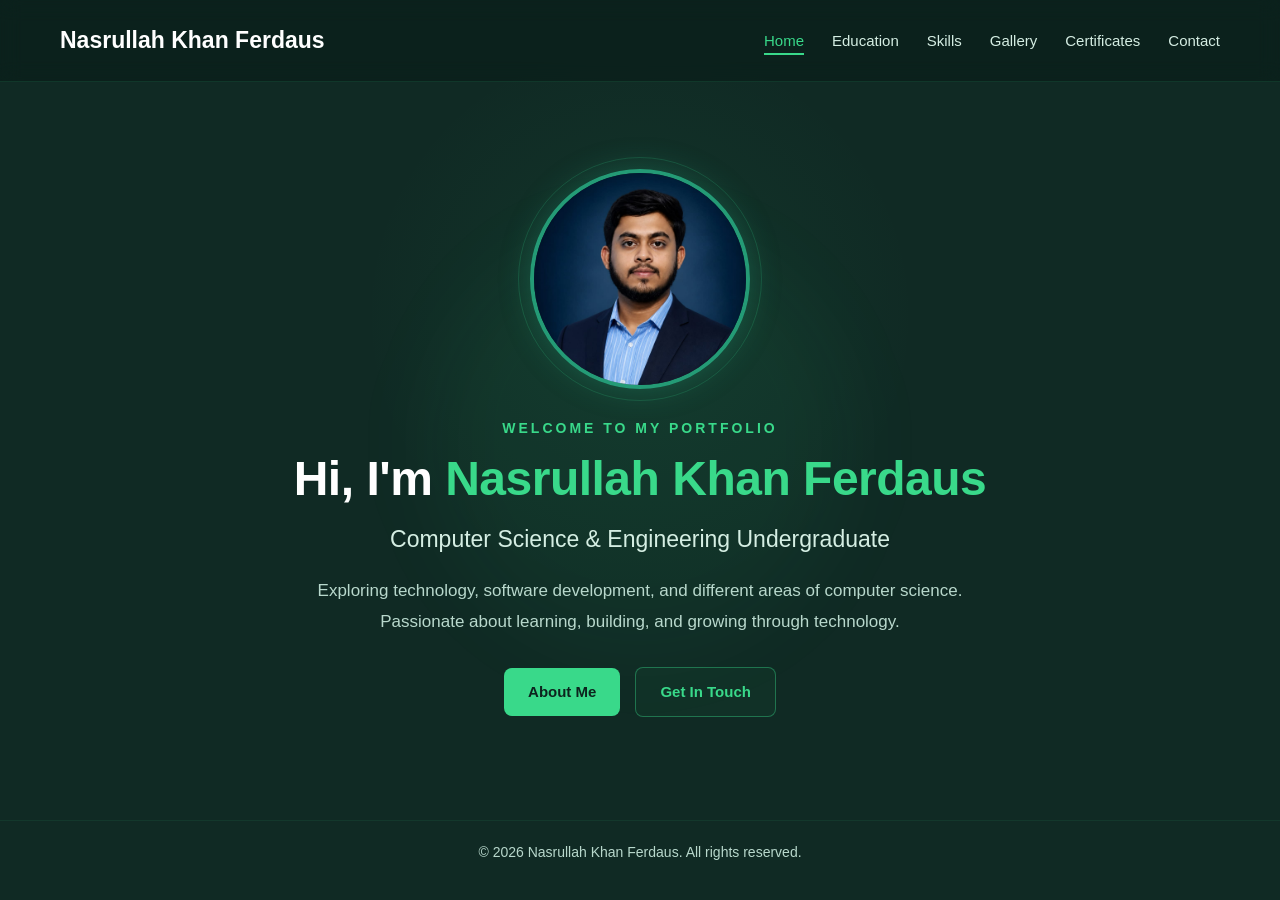
==== commit 38bf52bc: "Simplify navigation menu" ====
--- a/index.html
+++ b/index.html
@@ -25,10 +25,7 @@
                     <a href="index.html" class="active">Home</a>
                 </li>
 
-                <li>
-                    <a href="about.html">About Me</a>
-                </li>
-
+                
                 <li>
                     <a href="education.html">Education</a>
                 </li>
